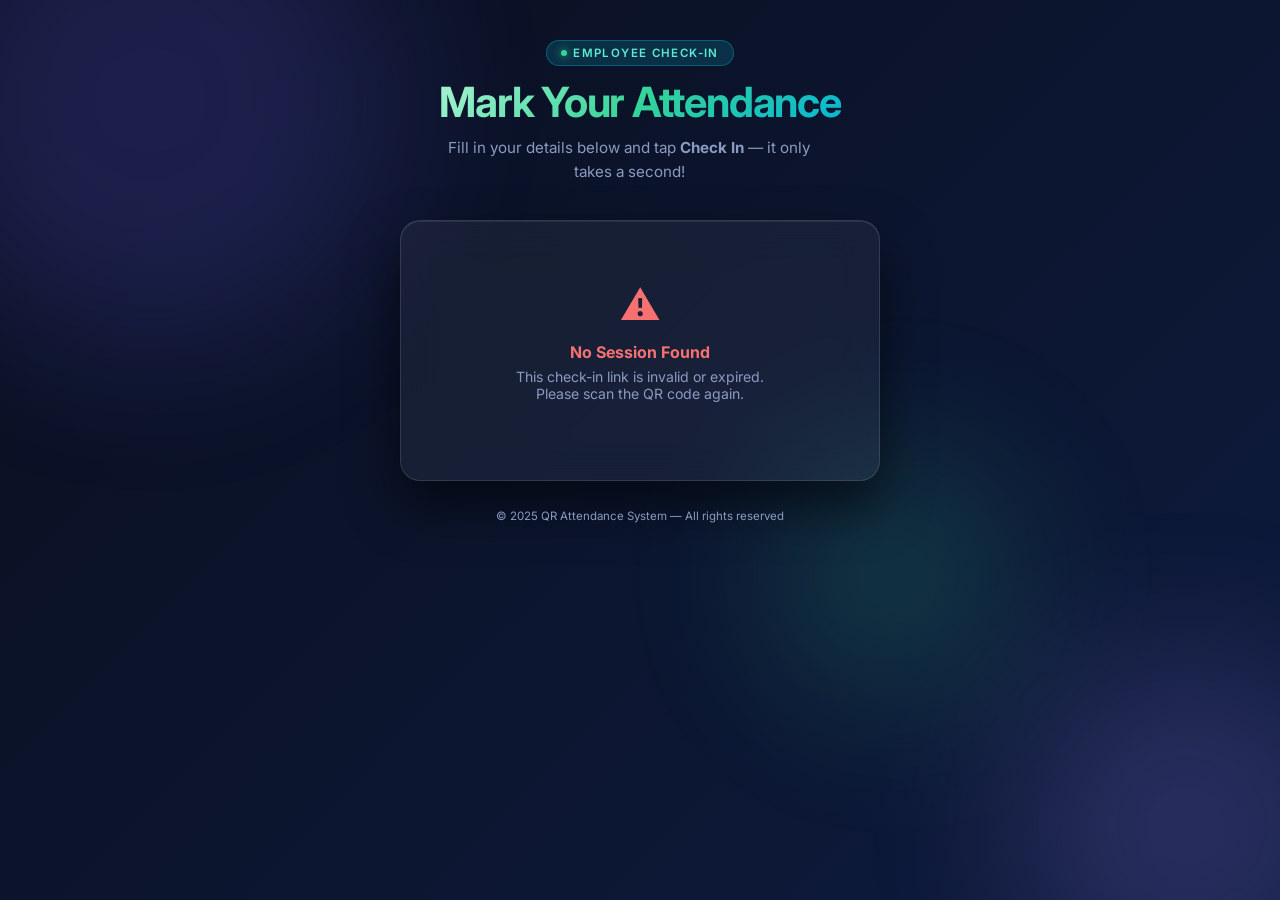
==== attend.html @ 4c2ab729 "experimental change 1. UI improvement 2. function overhaul 3. Code Readability" ====
<!DOCTYPE html>
<html lang="en">

<head>
  <meta charset="UTF-8" />
  <meta name="viewport" content="width=device-width, initial-scale=1.0" />
  <title>Check In — QR Attendance</title>
  <meta name="description" content="Scan the event QR code and fill in your details to mark your attendance." />
  <link rel="preconnect" href="https://fonts.googleapis.com" />
  <link rel="preconnect" href="https://fonts.gstatic.com" crossorigin />
  <link href="https://fonts.googleapis.com/css2?family=Inter:wght@300;400;500;600;700&display=swap" rel="stylesheet" />
  <!-- Shared design system -->
  <link rel="stylesheet" href="css/styles.css" />

  <style>
    /* ── attend.html specific styles ───────────────────────── */

    /* Confirmation / success screen */
    .success-screen {
      display: none;
      flex-direction: column;
      align-items: center;
      justify-content: center;
      text-align: center;
      gap: 16px;
      padding: 32px 16px;
    }
    .success-screen.visible { display: flex; }

    .success-circle {
      width: 90px;
      height: 90px;
      border-radius: 50%;
      background: rgba(52, 211, 153, 0.15);
      border: 2px solid rgba(52, 211, 153, 0.4);
      display: flex;
      align-items: center;
      justify-content: center;
      font-size: 2.6rem;
      animation: popIn 0.5s ease both;
    }
    .success-title {
      font-size: 1.4rem;
      font-weight: 700;
      color: var(--success);
    }
    .success-subtitle {
      font-size: 0.9rem;
      color: var(--text-muted);
      max-width: 280px;
      line-height: 1.6;
    }
    .success-name {
      font-size: 0.85rem;
      background: rgba(52,211,153,0.1);
      border: 1px solid rgba(52,211,153,0.25);
      border-radius: var(--radius-md);
      padding: 8px 18px;
      color: var(--success);
      font-weight: 600;
    }

    /* Session badge shown at the top of the attend page */
    .session-badge {
      display: inline-flex;
      align-items: center;
      gap: 6px;
      background: rgba(6, 182, 212, 0.12);
      border: 1px solid rgba(6, 182, 212, 0.28);
      border-radius: 999px;
      padding: 5px 14px;
      font-size: 0.75rem;
      font-weight: 600;
      color: #5eead4;
      margin-bottom: 8px;
    }

    /* Error state on the session lookup */
    .session-error {
      text-align: center;
      padding: 32px 16px;
      color: var(--error);
    }
    .session-error .error-icon { font-size: 2.5rem; margin-bottom: 12px; }
    .session-error p { font-size: 0.88rem; color: var(--text-muted); margin-top: 6px; }

    /* Submit button loading state */
    .btn[disabled] { opacity: 0.6; pointer-events: none; }
  </style>
</head>

<body>
  <!-- Animated background orbs -->
  <div class="bg-orbs" aria-hidden="true">
    <div class="orb orb-1"></div>
    <div class="orb orb-2"></div>
    <div class="orb orb-3"></div>
  </div>

  <div class="page">

    <!-- Header -->
    <header class="header" id="attendHeader">
      <div class="badge teal">
        <span class="dot"></span>
        Employee Check-In
      </div>
      <h1 class="teal-gradient">Mark Your Attendance</h1>
      <p>Fill in your details below and tap <strong>Check In</strong> — it only takes a second!</p>
    </header>

    <!-- Main card -->
    <main class="card" role="main" id="mainCard">

      <!-- Session info (populated by JS from URL params) -->
      <div id="sessionDisplay" style="text-align:center; margin-bottom: 18px;"></div>

      <!-- Check-in form (shown when session is valid) -->
      <div id="checkinForm">

        <div class="instruction-banner teal" role="note">
          <span class="instr-icon" aria-hidden="true">✏️</span>
          <span>Enter your name and employee ID, then tap <strong>Check In</strong>.</span>
        </div>

        <div class="form-group" style="margin-top: 16px;">
          <label for="empNameInput">Your Full Name</label>
          <input
            type="text"
            id="empNameInput"
            class="form-input teal"
            placeholder="e.g. Juan dela Cruz"
            autocomplete="name"
            maxlength="80"
            required
          />
        </div>

        <div class="form-group">
          <label for="empIdInput">Employee / Student ID</label>
          <input
            type="text"
            id="empIdInput"
            class="form-input teal"
            placeholder="e.g. EMP-00123"
            autocomplete="off"
            maxlength="40"
            required
          />
        </div>

        <!-- Status feedback during submission -->
        <div class="status-banner" id="attendStatus" role="status" aria-live="polite" style="margin-bottom:12px;">
          <span class="status-icon" id="attendStatusIcon">🟢</span>
          <span class="status-text">
            <span class="label" id="attendStatusLabel">Ready</span>
            <span id="attendStatusText">Fill in your details and tap Check In.</span>
          </span>
        </div>

        <!-- Submit button -->
        <button class="btn btn-teal btn-full" id="submitCheckinBtn" type="button">
          ✅ Check In
        </button>

      </div>

      <!-- Success screen (shown after successful submission) -->
      <div class="success-screen" id="successScreen" aria-live="assertive">
        <div class="success-circle" aria-hidden="true">✅</div>
        <div class="success-title">You're Checked In!</div>
        <div class="success-subtitle">
          Your attendance has been recorded. You can close this page.
        </div>
        <div class="success-name" id="successName"></div>
      </div>

    </main>

    <footer class="footer">
      &copy; 2025 QR Attendance System &mdash; All rights reserved
    </footer>
  </div>

  <script>
    /* ============================================================
       attend.html inline script — Employee Self Check-In
       Logic is small enough to keep here as it is page-specific.
       ============================================================ */

    /* ── Configuration ────────────────────────────────────────── */
    /**
     * Same Google Apps Script URL as Mode A.
     * Payload shape is different: { employeeId, employeeName, sessionId, mode: "self-checkin" }
     */
    const SCRIPT_URL =
      'https://script.google.com/macros/s/AKfycbwHNBpb_YZqUjq_pP4-OfHXSiv3uH2q24u5Pv-E0JE-pboFL5v_7QSHFrJczl7TAV5E3A/exec';

    /* ── Read session token from URL parameters ───────────────── */
    const urlParams   = new URLSearchParams(window.location.search);
    const sessionId   = urlParams.get('session') || '';

    /* ── DOM References ───────────────────────────────────────── */
    const sessionDisplay   = document.getElementById('sessionDisplay');
    const empNameInput     = document.getElementById('empNameInput');
    const empIdInput       = document.getElementById('empIdInput');
    const submitBtn        = document.getElementById('submitCheckinBtn');
    const attendStatus     = document.getElementById('attendStatus');
    const attendStatusIcon = document.getElementById('attendStatusIcon');
    const attendStatusLbl  = document.getElementById('attendStatusLabel');
    const attendStatusText = document.getElementById('attendStatusText');
    const checkinForm      = document.getElementById('checkinForm');
    const successScreen    = document.getElementById('successScreen');
    const successName      = document.getElementById('successName');

    /* ── Validate session token ───────────────────────────────── */
    if (!sessionId) {
      // No session in URL — show an error state
      sessionDisplay.innerHTML = `
        <div class="session-error">
          <div class="error-icon">⚠️</div>
          <strong style="color:var(--error);">No Session Found</strong>
          <p>This check-in link is invalid or expired.<br/>Please scan the QR code again.</p>
        </div>`;
      checkinForm.style.display = 'none';
    } else {
      // Show a friendly session badge
      sessionDisplay.innerHTML = `
        <span class="session-badge">
          🗂️ Session: ${sessionId}
        </span>`;
    }

    /* ── Status Banner Helper ─────────────────────────────────── */
    /**
     * Updates the status banner on the employee form.
     * @param {string} type  - '' | 'success' | 'error' | 'logging'
     * @param {string} icon  - Emoji icon
     * @param {string} label - Short uppercase label
     * @param {string} text  - Main descriptive text
     */
    function setAttendStatus(type, icon, label, text) {
      attendStatus.className = 'status-banner pop ' + type;
      attendStatusIcon.textContent = icon;
      attendStatusLbl.textContent  = label;
      attendStatusText.textContent = text;
      attendStatus.addEventListener('animationend', () => attendStatus.classList.remove('pop'), { once: true });
    }

    /* ── Validation ───────────────────────────────────────────── */
    /**
     * Highlights a field with an error border and removes it after a delay.
     * @param {HTMLElement} field
     */
    function flashError(field) {
      field.style.borderColor = 'var(--error)';
      field.style.boxShadow   = '0 0 0 3px rgba(248,113,113,0.18)';
      setTimeout(() => {
        field.style.borderColor = '';
        field.style.boxShadow   = '';
      }, 1800);
    }

    /* ── Check-In Submission ──────────────────────────────────── */
    submitBtn.addEventListener('click', () => {
      const empName = empNameInput.value.trim();
      const empId   = empIdInput.value.trim();

      // Client-side validation
      if (!empName) { flashError(empNameInput); empNameInput.focus(); return; }
      if (!empId)   { flashError(empIdInput);   empIdInput.focus();   return; }

      // Disable button and show loading state
      submitBtn.disabled = true;
      submitBtn.innerHTML = '<span class="spinner"></span> Submitting…';
      setAttendStatus('logging', '⏳', 'Submitting', 'Recording your attendance…');

      // POST to the Google Apps Script backend
      fetch(SCRIPT_URL, {
        method: 'POST',
        mode:   'no-cors',
        headers: { 'Content-Type': 'application/json' },
        body: JSON.stringify({
          employeeName: empName,
          employeeId:   empId,
          sessionId:    sessionId,
          mode:         'self-checkin'
        })
      })
        .then(() => {
          // Show success screen, hide the form
          checkinForm.style.display  = 'none';
          successScreen.style.display = 'flex';
          successScreen.classList.add('visible');
          successName.textContent = `${empName} (${empId})`;
        })
        .catch(_err => {
          // Re-enable button on failure so user can retry
          submitBtn.disabled = false;
          submitBtn.innerHTML = '✅ Check In';
          setAttendStatus('error', '❌', 'Error', 'Could not submit. Check your connection and try again.');
        });
    });

    /* ── Allow Enter key to submit ────────────────────────────── */
    [empNameInput, empIdInput].forEach(field => {
      field.addEventListener('keydown', e => { if (e.key === 'Enter') submitBtn.click(); });
    });
  </script>
</body>

</html>
---- css/styles.css ----
/* ============================================================
   QR Attendance System — Shared Design System
   styles.css
   Used by: index.html, scanner.html, checkin.html, attend.html
   ============================================================ */

/* ── Reset & Base ─────────────────────────────────────────── */
*, *::before, *::after {
  box-sizing: border-box;
  margin: 0;
  padding: 0;
}

/* ── CSS Custom Properties (Design Tokens) ────────────────── */
:root {
  /* Background */
  --bg-start:   #0a0f1e;
  --bg-end:     #0d1b3e;

  /* Accent palette */
  --accent:        #6c63ff;
  --accent-2:      #a78bfa;
  --accent-hover:  #5a52d5;

  /* Mode A — Admin scanner (purple) */
  --mode-a-from:  #6c63ff;
  --mode-a-to:    #a78bfa;

  /* Mode B — Employee check-in (teal/green) */
  --mode-b-from:  #06b6d4;
  --mode-b-to:    #34d399;

  /* Glass surfaces */
  --glass-bg:     rgba(255, 255, 255, 0.05);
  --glass-border: rgba(255, 255, 255, 0.12);
  --glass-hover:  rgba(255, 255, 255, 0.09);

  /* Typography */
  --text-primary: #f0f4ff;
  --text-muted:   #8b9ac0;
  --text-subtle:  rgba(255, 255, 255, 0.35);

  /* Semantic colours */
  --success: #34d399;
  --error:   #f87171;
  --warn:    #fbbf24;
  --info:    #60a5fa;

  /* Shape & shadow */
  --radius-xl: 28px;
  --radius-lg: 20px;
  --radius-md: 12px;
  --radius-sm: 8px;
  --shadow:    0 25px 50px rgba(0, 0, 0, 0.55);
  --shadow-sm: 0 8px 24px rgba(0, 0, 0, 0.35);
}

/* ── Base Typography & Body ───────────────────────────────── */
html, body {
  height: 100%;
  font-family: 'Inter', sans-serif;
  background: linear-gradient(135deg, var(--bg-start) 0%, var(--bg-end) 100%);
  color: var(--text-primary);
  min-height: 100vh;
  overflow-x: hidden;
  -webkit-font-smoothing: antialiased;
}

/* ── Animated Background Orbs ─────────────────────────────── */
.bg-orbs {
  position: fixed;
  inset: 0;
  pointer-events: none;
  z-index: 0;
  overflow: hidden;
}
.orb {
  position: absolute;
  border-radius: 50%;
  filter: blur(80px);
  opacity: 0.18;
  animation: floatOrb 12s ease-in-out infinite;
}
.orb-1 { width: 500px; height: 500px; background: #6c63ff; top: -150px; left: -100px; animation-delay: 0s; }
.orb-2 { width: 350px; height: 350px; background: #a78bfa; bottom: -100px; right: -80px; animation-delay: -4s; }
.orb-3 { width: 250px; height: 250px; background: #34d399; top: 50%; left: 60%; animation-delay: -8s; }

@keyframes floatOrb {
  0%, 100% { transform: translateY(0) scale(1); }
  50%       { transform: translateY(40px) scale(1.08); }
}

/* ── Page Layout ──────────────────────────────────────────── */
.page {
  position: relative;
  z-index: 1;
  min-height: 100vh;
  display: flex;
  flex-direction: column;
  align-items: center;
  justify-content: flex-start;
  padding: 40px 16px 60px;
}

/* ── Back Navigation Button ───────────────────────────────── */
.back-btn {
  display: inline-flex;
  align-items: center;
  gap: 8px;
  color: var(--text-muted);
  font-size: 0.82rem;
  font-weight: 500;
  text-decoration: none;
  padding: 8px 14px;
  border-radius: var(--radius-sm);
  border: 1px solid transparent;
  transition: color 0.2s, border-color 0.2s, background 0.2s;
  align-self: flex-start;
  margin-bottom: 24px;
}
.back-btn:hover {
  color: var(--text-primary);
  border-color: var(--glass-border);
  background: var(--glass-bg);
}
.back-btn svg { width: 16px; height: 16px; }

/* ── Header ───────────────────────────────────────────────── */
.header {
  text-align: center;
  margin-bottom: 36px;
  animation: fadeDown 0.7s ease both;
}
.header .badge {
  display: inline-flex;
  align-items: center;
  gap: 6px;
  background: rgba(108, 99, 255, 0.18);
  border: 1px solid rgba(108, 99, 255, 0.35);
  color: var(--accent-2);
  font-size: 0.72rem;
  font-weight: 600;
  letter-spacing: 0.12em;
  text-transform: uppercase;
  padding: 5px 14px;
  border-radius: 999px;
  margin-bottom: 14px;
}
.header .badge.teal {
  background: rgba(6, 182, 212, 0.18);
  border-color: rgba(6, 182, 212, 0.35);
  color: #5eead4;
}
.header .badge .dot {
  width: 6px;
  height: 6px;
  border-radius: 50%;
  background: var(--success);
  box-shadow: 0 0 8px var(--success);
  animation: pulse 2s ease-in-out infinite;
}
.header h1 {
  font-size: clamp(1.8rem, 5vw, 2.6rem);
  font-weight: 700;
  letter-spacing: -0.03em;
  line-height: 1.1;
  background: linear-gradient(135deg, #e0d7ff 0%, var(--accent-2) 50%, #c4b5fd 100%);
  -webkit-background-clip: text;
  -webkit-text-fill-color: transparent;
  background-clip: text;
}
.header h1.teal-gradient {
  background: linear-gradient(135deg, #a7f3d0 0%, #34d399 50%, #06b6d4 100%);
  -webkit-background-clip: text;
  -webkit-text-fill-color: transparent;
  background-clip: text;
}
.header p {
  margin-top: 10px;
  color: var(--text-muted);
  font-size: 0.95rem;
  font-weight: 400;
  max-width: 380px;
  line-height: 1.6;
}

/* ── Glass Card ───────────────────────────────────────────── */
.card {
  width: 100%;
  max-width: 480px;
  background: var(--glass-bg);
  border: 1px solid var(--glass-border);
  border-radius: var(--radius-lg);
  backdrop-filter: blur(20px);
  -webkit-backdrop-filter: blur(20px);
  box-shadow: var(--shadow), inset 0 1px 0 rgba(255, 255, 255, 0.08);
  padding: 28px;
  animation: fadeUp 0.7s ease 0.1s both;
}

/* ── Instruction Banner ───────────────────────────────────── */
.instruction-banner {
  display: flex;
  align-items: center;
  gap: 12px;
  background: rgba(108, 99, 255, 0.1);
  border: 1px solid rgba(108, 99, 255, 0.25);
  border-radius: var(--radius-md);
  padding: 13px 16px;
  margin-bottom: 20px;
  font-size: 0.88rem;
  color: var(--text-primary);
  line-height: 1.5;
}
.instruction-banner.teal {
  background: rgba(6, 182, 212, 0.1);
  border-color: rgba(6, 182, 212, 0.25);
}
.instruction-banner .instr-icon {
  font-size: 1.5rem;
  flex-shrink: 0;
}

/* ── Scanner Wrapper ──────────────────────────────────────── */
.scanner-wrapper {
  position: relative;
  border-radius: var(--radius-md);
  overflow: hidden;
  background: rgba(0, 0, 0, 0.35);
  border: 1px solid var(--glass-border);
}

/* Corner brackets overlay */
.scan-corners {
  position: absolute;
  inset: 0;
  pointer-events: none;
  z-index: 10;
}
.scan-corners::before, .scan-corners::after,
.scan-corners .corner-br, .scan-corners .corner-bl {
  content: '';
  position: absolute;
  width: 30px;
  height: 30px;
  border-color: var(--accent-2);
  border-style: solid;
}
.scan-corners::before  { top: 14px;    left: 14px;  border-width: 3px 0 0 3px; border-radius: 4px 0 0 0; }
.scan-corners::after   { top: 14px;    right: 14px; border-width: 3px 3px 0 0; border-radius: 0 4px 0 0; }
.scan-corners .corner-bl { bottom: 14px; left: 14px;  border-width: 0 0 3px 3px; border-radius: 0 0 0 4px; }
.scan-corners .corner-br { bottom: 14px; right: 14px; border-width: 0 3px 3px 0; border-radius: 0 0 4px 0; }

/* Scanning laser line */
.scan-line {
  position: absolute;
  left: 14px;
  right: 14px;
  height: 2px;
  background: linear-gradient(90deg, transparent, var(--accent), var(--accent-2), var(--accent), transparent);
  border-radius: 1px;
  box-shadow: 0 0 12px var(--accent);
  z-index: 11;
  animation: scanLine 2.5s ease-in-out infinite;
  opacity: 0;
}
.scan-line.active { opacity: 1; }

@keyframes scanLine {
  0%   { top: 20%; opacity: 0; }
  10%  { opacity: 1; }
  90%  { opacity: 1; }
  100% { top: 80%; opacity: 0; }
}

/* ── html5-qrcode Library Overrides ──────────────────────── */
/* Hide default chrome that html5-qrcode renders */
#reader { width: 100%; }
#reader__header_message,
#reader__status_span,
#reader__dashboard_section_swaplink,
#reader__filescan_input,
#reader__dashboard_section_csr__timeout_react { display: none !important; }

#reader__dashboard { padding: 10px 0 0 !important; }

#reader__camera_selection {
  width: 100%;
  background: rgba(255, 255, 255, 0.06);
  border: 1px solid var(--glass-border);
  border-radius: var(--radius-md);
  color: var(--text-primary);
  font-family: 'Inter', sans-serif;
  font-size: 0.82rem;
  padding: 8px 12px;
  margin-bottom: 10px;
  outline: none;
  cursor: pointer;
  transition: border-color 0.2s;
}
#reader__camera_selection:focus { border-color: var(--accent); }

#html5-qrcode-button-camera-start,
#html5-qrcode-button-camera-stop,
#html5-qrcode-button-camera-permission {
  display: inline-flex !important;
  align-items: center;
  justify-content: center;
  gap: 6px;
  background: linear-gradient(135deg, var(--accent), var(--accent-2));
  color: #fff;
  border: none;
  border-radius: var(--radius-md);
  font-family: 'Inter', sans-serif;
  font-size: 0.85rem;
  font-weight: 600;
  padding: 10px 22px;
  cursor: pointer;
  transition: opacity 0.2s, transform 0.15s;
  margin: 4px !important;
}
#html5-qrcode-button-camera-start:hover,
#html5-qrcode-button-camera-permission:hover {
  opacity: 0.88;
  transform: translateY(-1px);
}
#html5-qrcode-button-camera-stop {
  background: rgba(248, 113, 113, 0.2);
  border: 1px solid rgba(248, 113, 113, 0.4);
  color: var(--error);
}
#html5-qrcode-button-camera-stop:hover {
  opacity: 0.88;
  transform: translateY(-1px);
}

/* ── Status Banner ────────────────────────────────────────── */
.status-banner {
  display: flex;
  align-items: center;
  gap: 12px;
  margin-top: 20px;
  padding: 14px 18px;
  border-radius: var(--radius-md);
  font-size: 0.9rem;
  font-weight: 500;
  background: rgba(255, 255, 255, 0.04);
  border: 1px solid var(--glass-border);
  transition: background 0.4s, border-color 0.4s;
  min-height: 52px;
}
.status-banner.success {
  background: rgba(52, 211, 153, 0.1);
  border-color: rgba(52, 211, 153, 0.35);
}
.status-banner.error {
  background: rgba(248, 113, 113, 0.1);
  border-color: rgba(248, 113, 113, 0.35);
}
.status-banner.logging {
  background: rgba(251, 191, 36, 0.08);
  border-color: rgba(251, 191, 36, 0.3);
}
.status-icon {
  font-size: 1.4rem;
  flex-shrink: 0;
  line-height: 1;
}
.status-text { flex: 1; line-height: 1.4; }
.status-text .label {
  font-size: 0.72rem;
  font-weight: 600;
  letter-spacing: 0.08em;
  text-transform: uppercase;
  opacity: 0.6;
  display: block;
  margin-bottom: 2px;
}

/* ── Divider ──────────────────────────────────────────────── */
.divider {
  display: flex;
  align-items: center;
  gap: 12px;
  margin: 22px 0 16px;
  color: var(--text-muted);
  font-size: 0.75rem;
  letter-spacing: 0.06em;
  text-transform: uppercase;
}
.divider::before, .divider::after {
  content: '';
  flex: 1;
  height: 1px;
  background: var(--glass-border);
}

/* ── Stats Row ────────────────────────────────────────────── */
.stats-row {
  display: flex;
  gap: 12px;
  margin-top: 20px;
}
.stat-chip {
  flex: 1;
  text-align: center;
  background: var(--glass-bg);
  border: 1px solid var(--glass-border);
  border-radius: var(--radius-md);
  padding: 12px 8px;
}
.stat-chip .val {
  font-size: 1.5rem;
  font-weight: 700;
  color: var(--accent-2);
  display: block;
  line-height: 1;
}
.stat-chip .lbl {
  font-size: 0.68rem;
  color: var(--text-muted);
  font-weight: 500;
  letter-spacing: 0.06em;
  text-transform: uppercase;
  margin-top: 4px;
  display: block;
}

/* ── Buttons ──────────────────────────────────────────────── */
.btn {
  display: inline-flex;
  align-items: center;
  justify-content: center;
  gap: 8px;
  padding: 12px 24px;
  border-radius: var(--radius-md);
  font-family: 'Inter', sans-serif;
  font-size: 0.9rem;
  font-weight: 600;
  cursor: pointer;
  border: none;
  transition: opacity 0.2s, transform 0.15s, box-shadow 0.2s;
  text-decoration: none;
}
.btn:hover { opacity: 0.88; transform: translateY(-1px); }
.btn:active { transform: translateY(0); }

.btn-primary {
  background: linear-gradient(135deg, var(--accent), var(--accent-2));
  color: #fff;
  box-shadow: 0 4px 16px rgba(108, 99, 255, 0.35);
}
.btn-teal {
  background: linear-gradient(135deg, #06b6d4, #34d399);
  color: #fff;
  box-shadow: 0 4px 16px rgba(6, 182, 212, 0.35);
}
.btn-ghost {
  background: var(--glass-bg);
  border: 1px solid var(--glass-border);
  color: var(--text-muted);
}
.btn-ghost:hover { color: var(--text-primary); background: var(--glass-hover); }
.btn-danger {
  background: rgba(248, 113, 113, 0.15);
  border: 1px solid rgba(248, 113, 113, 0.35);
  color: var(--error);
}
.btn-full { width: 100%; }

/* ── Form Elements ────────────────────────────────────────── */
.form-group {
  margin-bottom: 16px;
}
.form-group label {
  display: block;
  font-size: 0.8rem;
  font-weight: 600;
  color: var(--text-muted);
  letter-spacing: 0.06em;
  text-transform: uppercase;
  margin-bottom: 7px;
}
.form-input {
  width: 100%;
  background: rgba(255, 255, 255, 0.06);
  border: 1px solid var(--glass-border);
  border-radius: var(--radius-md);
  color: var(--text-primary);
  font-family: 'Inter', sans-serif;
  font-size: 0.95rem;
  padding: 11px 14px;
  outline: none;
  transition: border-color 0.2s, box-shadow 0.2s;
}
.form-input::placeholder { color: var(--text-subtle); }
.form-input:focus {
  border-color: var(--accent);
  box-shadow: 0 0 0 3px rgba(108, 99, 255, 0.15);
}
.form-input.teal:focus {
  border-color: #06b6d4;
  box-shadow: 0 0 0 3px rgba(6, 182, 212, 0.15);
}

/* ── Footer ───────────────────────────────────────────────── */
.footer {
  margin-top: 28px;
  color: var(--text-muted);
  font-size: 0.72rem;
  text-align: center;
  opacity: 0.55;
  animation: fadeUp 0.7s ease 0.3s both;
}

/* ── Keyframe Animations ──────────────────────────────────── */
@keyframes fadeDown {
  from { opacity: 0; transform: translateY(-18px); }
  to   { opacity: 1; transform: translateY(0); }
}
@keyframes fadeUp {
  from { opacity: 0; transform: translateY(18px); }
  to   { opacity: 1; transform: translateY(0); }
}
@keyframes pulse {
  0%, 100% { opacity: 1; transform: scale(1); }
  50%       { opacity: 0.5; transform: scale(0.85); }
}
@keyframes popIn {
  0%   { opacity: 0; transform: scale(0.9); }
  60%  { transform: scale(1.04); }
  100% { opacity: 1; transform: scale(1); }
}
@keyframes spinLoader {
  to { transform: rotate(360deg); }
}

.pop { animation: popIn 0.35s ease both; }

/* ── QR Code Container (Mode B admin page) ────────────────── */
.qr-display-box {
  display: flex;
  flex-direction: column;
  align-items: center;
  gap: 16px;
  padding: 24px;
  background: #fff;
  border-radius: var(--radius-lg);
  box-shadow: 0 8px 32px rgba(0, 0, 0, 0.4);
}
.qr-display-box canvas,
.qr-display-box img {
  display: block;
  border-radius: var(--radius-sm);
}
.qr-session-label {
  font-size: 0.78rem;
  color: #444;
  font-weight: 600;
  text-align: center;
  letter-spacing: 0.04em;
}

/* ── Spinner ──────────────────────────────────────────────── */
.spinner {
  width: 20px;
  height: 20px;
  border: 2px solid rgba(255, 255, 255, 0.2);
  border-top-color: #fff;
  border-radius: 50%;
  animation: spinLoader 0.7s linear infinite;
  flex-shrink: 0;
}

/* ── Responsive ───────────────────────────────────────────── */
@media (max-width: 480px) {
  .card { padding: 18px; }
  .page { padding: 24px 12px 48px; }
}
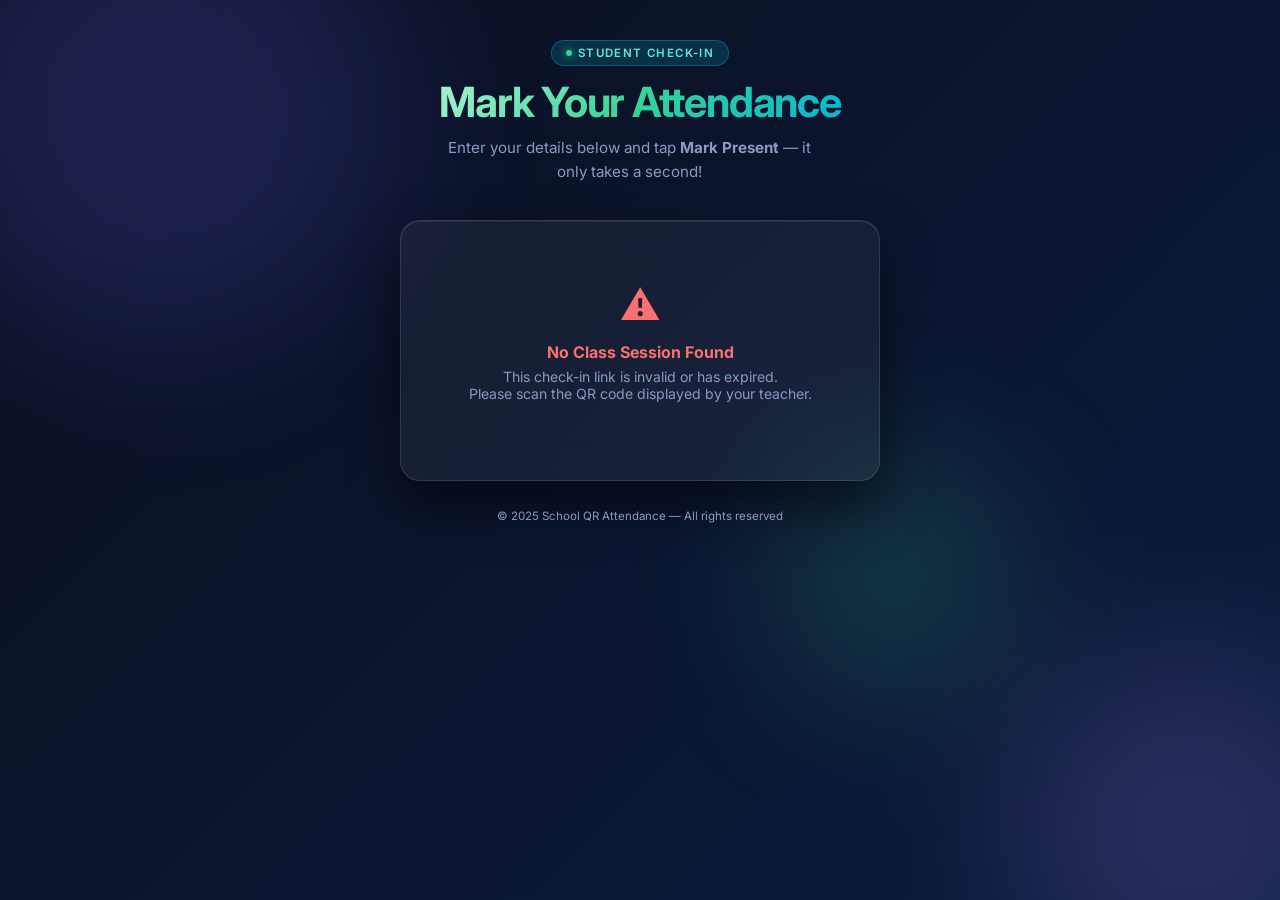
==== commit 1e5617eb: "text overhaul" ====
--- a/attend.html
+++ b/attend.html
@@ -4,8 +4,8 @@
 <head>
   <meta charset="UTF-8" />
   <meta name="viewport" content="width=device-width, initial-scale=1.0" />
-  <title>Check In — QR Attendance</title>
-  <meta name="description" content="Scan the event QR code and fill in your details to mark your attendance." />
+  <title>Student Check-In — Class Attendance</title>
+  <meta name="description" content="Scan the class QR code and enter your details to mark your attendance." />
   <link rel="preconnect" href="https://fonts.googleapis.com" />
   <link rel="preconnect" href="https://fonts.gstatic.com" crossorigin />
   <link href="https://fonts.googleapis.com/css2?family=Inter:wght@300;400;500;600;700&display=swap" rel="stylesheet" />
@@ -103,10 +103,10 @@
     <header class="header" id="attendHeader">
       <div class="badge teal">
         <span class="dot"></span>
-        Employee Check-In
+        Student Check-In
       </div>
       <h1 class="teal-gradient">Mark Your Attendance</h1>
-      <p>Fill in your details below and tap <strong>Check In</strong> — it only takes a second!</p>
+      <p>Enter your details below and tap <strong>Mark Present</strong> — it only takes a second!</p>
     </header>
 
     <!-- Main card -->
@@ -120,7 +120,7 @@
 
         <div class="instruction-banner teal" role="note">
           <span class="instr-icon" aria-hidden="true">✏️</span>
-          <span>Enter your name and employee ID, then tap <strong>Check In</strong>.</span>
+          <span>Enter your full name and Student ID / LRN, then tap <strong>Mark Present</strong>.</span>
         </div>
 
         <div class="form-group" style="margin-top: 16px;">
@@ -137,12 +137,12 @@
         </div>
 
         <div class="form-group">
-          <label for="empIdInput">Employee / Student ID</label>
+          <label for="empIdInput">Student ID / LRN</label>
           <input
             type="text"
             id="empIdInput"
             class="form-input teal"
-            placeholder="e.g. EMP-00123"
+            placeholder="e.g. 2024-00123 or LRN-123456"
             autocomplete="off"
             maxlength="40"
             required
@@ -154,13 +154,13 @@
           <span class="status-icon" id="attendStatusIcon">🟢</span>
           <span class="status-text">
             <span class="label" id="attendStatusLabel">Ready</span>
-            <span id="attendStatusText">Fill in your details and tap Check In.</span>
+            <span id="attendStatusText">Enter your details and tap Mark Present.</span>
           </span>
         </div>
 
         <!-- Submit button -->
         <button class="btn btn-teal btn-full" id="submitCheckinBtn" type="button">
-          ✅ Check In
+          ✅ Mark Present
         </button>
 
       </div>
@@ -168,9 +168,9 @@
       <!-- Success screen (shown after successful submission) -->
       <div class="success-screen" id="successScreen" aria-live="assertive">
         <div class="success-circle" aria-hidden="true">✅</div>
-        <div class="success-title">You're Checked In!</div>
+        <div class="success-title">Attendance Recorded! 🎓</div>
         <div class="success-subtitle">
-          Your attendance has been recorded. You can close this page.
+          Your attendance has been recorded for this class. You may now close this page.
         </div>
         <div class="success-name" id="successName"></div>
       </div>
@@ -178,20 +178,20 @@
     </main>
 
     <footer class="footer">
-      &copy; 2025 QR Attendance System &mdash; All rights reserved
+      &copy; 2025 School QR Attendance &mdash; All rights reserved
     </footer>
   </div>
 
   <script>
     /* ============================================================
-       attend.html inline script — Employee Self Check-In
+       attend.html inline script — Student Self Check-In
        Logic is small enough to keep here as it is page-specific.
        ============================================================ */
 
     /* ── Configuration ────────────────────────────────────────── */
     /**
      * Same Google Apps Script URL as Mode A.
-     * Payload shape is different: { employeeId, employeeName, sessionId, mode: "self-checkin" }
+     * Payload shape: { employeeId, employeeName, sessionId, mode: "self-checkin" }
      */
     const SCRIPT_URL =
       'https://script.google.com/macros/s/AKfycbwHNBpb_YZqUjq_pP4-OfHXSiv3uH2q24u5Pv-E0JE-pboFL5v_7QSHFrJczl7TAV5E3A/exec';
@@ -219,21 +219,21 @@
       sessionDisplay.innerHTML = `
         <div class="session-error">
           <div class="error-icon">⚠️</div>
-          <strong style="color:var(--error);">No Session Found</strong>
-          <p>This check-in link is invalid or expired.<br/>Please scan the QR code again.</p>
+          <strong style="color:var(--error);">No Class Session Found</strong>
+          <p>This check-in link is invalid or has expired.<br/>Please scan the QR code displayed by your teacher.</p>
         </div>`;
       checkinForm.style.display = 'none';
     } else {
       // Show a friendly session badge
       sessionDisplay.innerHTML = `
         <span class="session-badge">
-          🗂️ Session: ${sessionId}
+          📚 Class: ${sessionId}
         </span>`;
     }
 
     /* ── Status Banner Helper ─────────────────────────────────── */
     /**
-     * Updates the status banner on the employee form.
+     * Updates the status banner on the student form.
      * @param {string} type  - '' | 'success' | 'error' | 'logging'
      * @param {string} icon  - Emoji icon
      * @param {string} label - Short uppercase label
@@ -297,7 +297,7 @@
         .catch(_err => {
           // Re-enable button on failure so user can retry
           submitBtn.disabled = false;
-          submitBtn.innerHTML = '✅ Check In';
+          submitBtn.innerHTML = '✅ Mark Present';
           setAttendStatus('error', '❌', 'Error', 'Could not submit. Check your connection and try again.');
         });
     });
